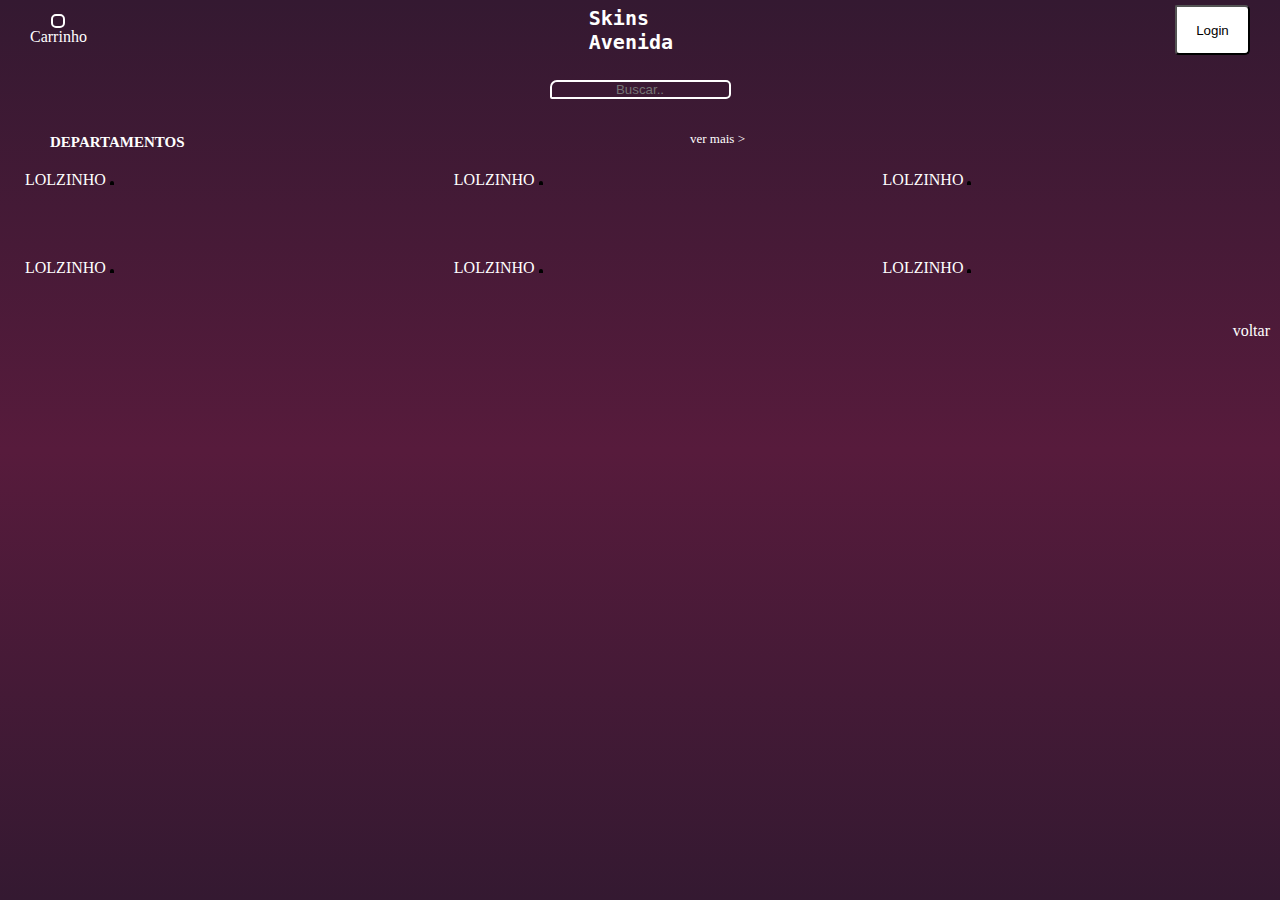
==== resources/index.html @ dd3b5e3c "footer" ====
<!DOCTYPE html>
<html lang="en">
<head>
  <meta charset="UTF-8">
  <meta http-equiv="X-UA-Compatible" content="IE=edge">
  <meta name="viewport" content="width=device-width, initial-scale=1.0">
  <link rel="stylesheet" href="../vendors/css/normalize.css">
  <link rel="stylesheet" href="/resources/css/style.css">
  <script src="https://kit.fontawesome.com/0aef580cf3.js" crossorigin="anonymous"></script>
  <title>Skins Avenida</title>
</head>
<body>
<header>
  <nav class="top">
    <div id="icon-car-text">
    <i id="car" class="fa-solid fa-cart-shopping"></i>  
    <a id="card-Text">Carrinho</a>  
  </div>
    <p id="copywriting">  Skins <br> Avenida</p>
    <button class="login-button">Login</button>
  </nav>
  <nav class="pesq">
    <input type="text" placeholder="Buscar.." class="search-bar">
    <i class="fa-solid fa-magnifying-glass" style="color: white;"></i>
</nav>
</header>
<section class="center">
  <div class="row" >
    <div class="col span-1-of-2">
      <div class="bar-text">
        <i class="fa-solid fa-bars-progress" id="bars"></i>
        <p id="icon-bars-text">DEPARTAMENTOS</p>
      </div>
    </div>
    <div class="col span-1-of-2">
     <a id="ver-mais" href="">ver mais ></a>
      </div>
  </div>

  <div class="images">
    <ul>
      <li>
        <figure class="individual-image">
         <span>LOLZINHO</span>
          <img src="img/1.png" alt="">
        </figure>
      </li>
      <li>
        <figure class="individual-image">
          <span>LOLZINHO</span>
          <img src="img/1.png" alt="">
        </figure>
      </li>
      <li>
        <figure class="individual-image">
          <span>LOLZINHO</span>
          <img src="img/1.png" alt="">
        </figure>
      </li>
      <li>
        <figure class="individual-image">
          <span>LOLZINHO</span>
          <img src="img/1.png" alt="">
        </figure>
      </li>
      <li>
        <figure class="individual-image">
          <span>LOLZINHO</span>
          <img src="img/1.png" alt="">
        </figure>
      </li>
      <li>
        <figure class="individual-image">
          <span>LOLZINHO</span>
          <img src="img/1.png" alt="">
        </figure>
      </li>
    </ul>

  </div>


</section>

<footer>
  <a href="" >voltar</a>
</footer>
</body>
</html>
---- resources/css/style.css ----
*{
  padding: 0;
  margin: 0;
  box-sizing: border-box;

}

@import url('https://fonts.googleapis.com/css2?family=Fjalla+One&family=IBM+Plex+Mono:wght@100&family=Pangolin&family=Shadows+Into+Light&display=swap');
html{
  font-family: 'Fjalla One', sans-serif;
  font-family: 'IBM Plex Mono', monospace;
  font-family: 'Shadows Into Light', cursive;
  font-family: 'Pangolin', cursive;
}

#copywriting{
  font-family: 'IBM Plex Mono', monospace;
  font-size: 20px;
  font-weight: bold;
  color: white;
}
body{
  background-image:linear-gradient(#341931,#571B3C,#341931  ) ;
  background-size: 100vw 100vh;
}

header .top{
  width: 100%;
  padding: 5px 30px;
  display: flex;
  justify-content: space-between;
  align-items: center;
}

#icon-car-text {
  display: flex;
  flex-direction: column;
  align-items: center;
  color: white;
}

header #icon-car-text #car{
  font-size: 20px;
  border: 2px solid ;
  border-radius: 5px;
  padding: 5px;
}

header #carrinho a{
  font-size: 12px;
  font-family: 'Pangolin', cursive;
}
header .login-button{
  background-color: white;
  border-radius: 2px 5px 5px 4px;
  font-family: 'Fjalla One', sans-serif;
  width: 75px;
  height: 50px;
}
header .pesq{
  display: flex;
  justify-content: center;
  align-items: center;
  margin-top: 20px;
}
header .pesq .search-bar{
  border: 2px solid white;
  border-radius:  7px 5px 5px 2px ;
  background-color: transparent;
  text-align: center;
}

.center .row{
  margin-top: 30px;
  display: grid;
  margin-left: 30px;
  grid-template-columns:1fr 1fr;
  column-gap: 70px;
}

.center .row .bar-text{
  display: flex;
}
.center .row #bars{
  font-size: 30px;
  color: white;
}
.center .row .bar-text #icon-bars-text{
  margin-top: 5px;
  margin-left: 20px;
  font-size: 15px;
  color: white;
  font-weight: bold
  
}

.center .row #ver-mais{
  font-weight: inherit;
  font-size: 13px;
  color: white;
  text-decoration: none;
}

  .images ul {
        display: flex;
        flex-wrap: wrap;
        justify-content: space-between;
        list-style-type: none;
        padding: 0;
    }

    .images span{
      color: white;
    }
    .images li {
      width:33%;
      box-sizing: border-box;
    }

    .images img {
      width: 100%;
      height: auto;
      border-top-left-radius: 10px;
      border-top-right-radius: 10px;
      border: 2px solid;
      
    }
    .images figure {
      position: relative;
      margin-left: 25px;
      margin-right: 20px;
      margin-bottom: 50px;
      margin-top: 20px;

    }


    footer a{
      float: right; 
      margin-right: 10px;
      position: relative; 
      top: -5px;
      text-decoration: none;
      color: white;
    }

    /*
    lux skin portrait
    */
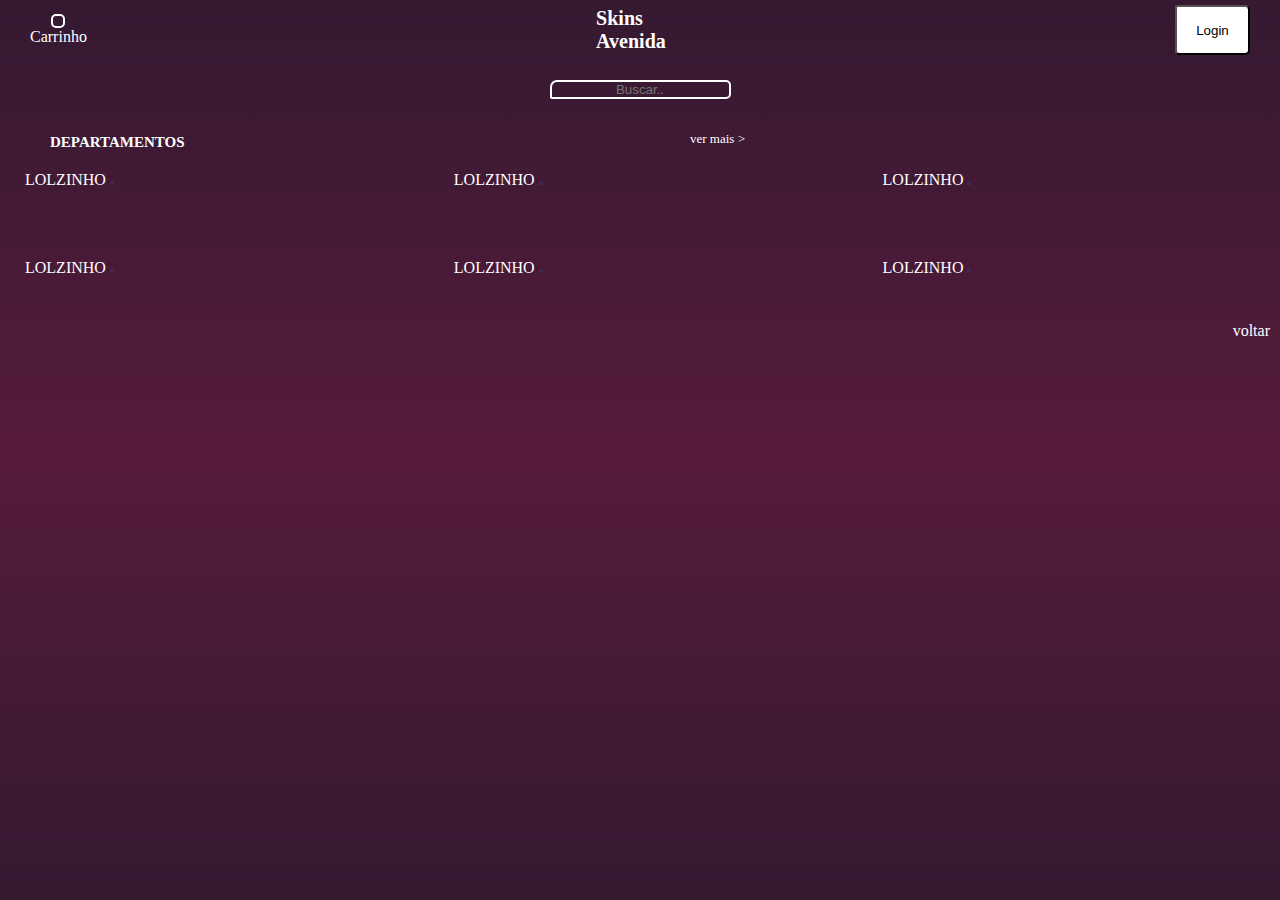
==== commit 53d47f61: "add js" ====
--- a/resources/index.html
+++ b/resources/index.html
@@ -7,6 +7,7 @@
   <link rel="stylesheet" href="../vendors/css/normalize.css">
   <link rel="stylesheet" href="/resources/css/style.css">
   <script src="https://kit.fontawesome.com/0aef580cf3.js" crossorigin="anonymous"></script>
+  <script src="js/index.js"></script>
   <title>Skins Avenida</title>
 </head>
 <body>
@@ -17,7 +18,7 @@
     <a id="card-Text">Carrinho</a>  
   </div>
     <p id="copywriting">  Skins <br> Avenida</p>
-    <button class="login-button">Login</button>
+    <button class="login-button" onclick="redirectToLogin()">Login</button>
   </nav>
   <nav class="pesq">
     <input type="text" placeholder="Buscar.." class="search-bar">
--- a/resources/css/style.css
+++ b/resources/css/style.css
@@ -1,4 +1,4 @@
-*{
+  *{
   padding: 0;
   margin: 0;
   box-sizing: border-box;
@@ -6,15 +6,17 @@
 }
 
 @import url('https://fonts.googleapis.com/css2?family=Fjalla+One&family=IBM+Plex+Mono:wght@100&family=Pangolin&family=Shadows+Into+Light&display=swap');
+@import url('https://fonts.googleapis.com/css2?family=Press+Start+2P&display=swap');
 html{
   font-family: 'Fjalla One', sans-serif;
   font-family: 'IBM Plex Mono', monospace;
   font-family: 'Shadows Into Light', cursive;
   font-family: 'Pangolin', cursive;
+  font-family: 'Press Start 2P', cursive;
 }
 
 #copywriting{
-  font-family: 'IBM Plex Mono', monospace;
+  font-family: 'Press Start 2P', cursive;
   font-size: 20px;
   font-weight: bold;
   color: white;
@@ -109,7 +111,7 @@
         padding: 0;
     }
 
-    .images span{
+    .images .individual-image span{
       color: white;
     }
     .images li {
@@ -122,7 +124,7 @@
       height: auto;
       border-top-left-radius: 10px;
       border-top-right-radius: 10px;
-      border: 2px solid;
+      border: 2px solid #3D2B52;
       
     }
     .images figure {
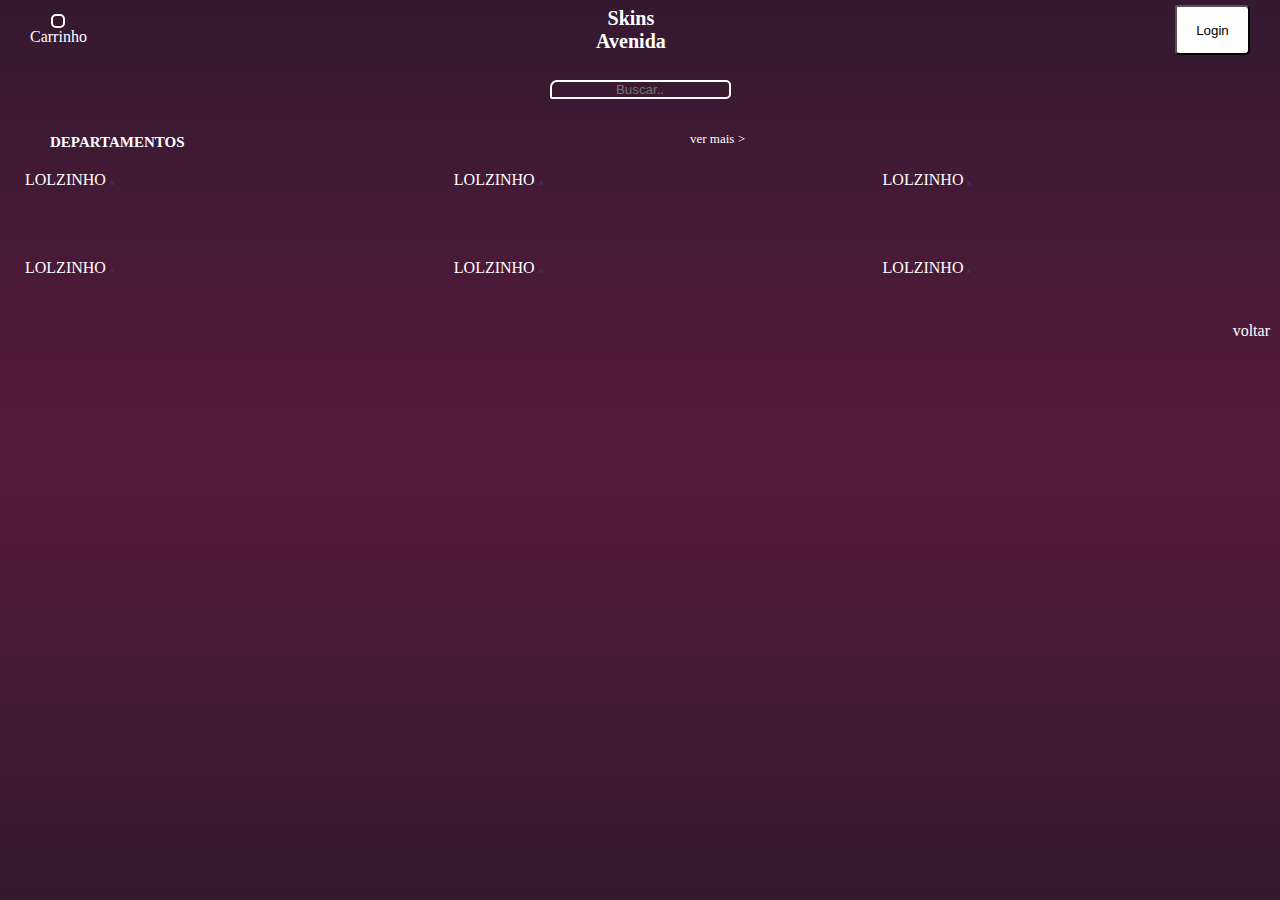
==== commit c7a79c65: "Add shoppingCart.html and checkout.html" ====
--- a/resources/index.html
+++ b/resources/index.html
@@ -21,7 +21,7 @@
     <button class="login-button" onclick="redirectToLogin()">Login</button>
   </nav>
   <nav class="pesq">
-    <input type="text" placeholder="Buscar.." class="search-bar">
+    <input type="text" placeholder="Buscar.." class="search-bar" style="color: white;">
     <i class="fa-solid fa-magnifying-glass" style="color: white;"></i>
 </nav>
 </header>
--- a/resources/css/style.css
+++ b/resources/css/style.css
@@ -20,6 +20,7 @@
   font-size: 20px;
   font-weight: bold;
   color: white;
+  text-align: center;
 }
 body{
   background-image:linear-gradient(#341931,#571B3C,#341931  ) ;
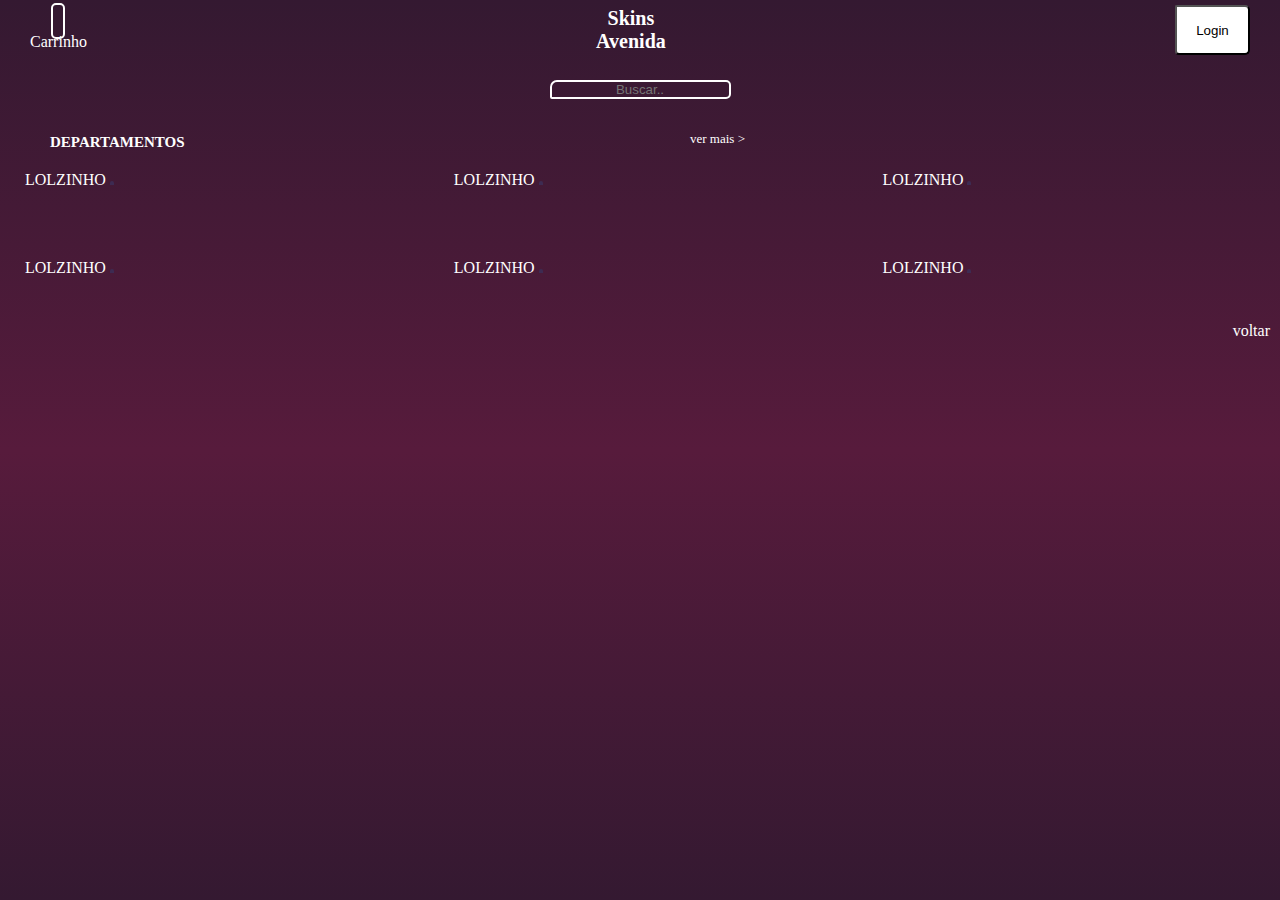
==== commit edd491d8: "telas celular "Prontas"" ====
--- a/resources/index.html
+++ b/resources/index.html
@@ -14,8 +14,10 @@
 <header>
   <nav class="top">
     <div id="icon-car-text">
-    <i id="car" class="fa-solid fa-cart-shopping"></i>  
-    <a id="card-Text">Carrinho</a>  
+      <a href="shoppingCart.html" style="text-decoration: none;">
+        <i id="car" class="fa-solid fa-cart-shopping"></i>  
+      <p>Carrinho</p> 
+    </a>
   </div>
     <p id="copywriting">  Skins <br> Avenida</p>
     <button class="login-button" onclick="redirectToLogin()">Login</button>
--- a/resources/css/style.css
+++ b/resources/css/style.css
@@ -15,6 +15,22 @@
   font-family: 'Press Start 2P', cursive;
 }
 
+a {
+  text-decoration: none;
+  color: inherit;
+  cursor: pointer;
+}
+
+button{
+  cursor: pointer;
+}
+
+a:focus,
+a:hover {
+  outline: none;
+  color: inherit;
+}
+
 #copywriting{
   font-family: 'Press Start 2P', cursive;
   font-size: 20px;
@@ -22,10 +38,10 @@
   color: white;
   text-align: center;
 }
-body{
-  background-image:linear-gradient(#341931,#571B3C,#341931  ) ;
-  background-size: 100vw 100vh;
-}
+  body{
+    background-image:linear-gradient(#341931,#571B3C,#341931  ) ;
+    background-size: 100vw 100vh;
+  }
 
 header .top{
   width: 100%;
@@ -40,6 +56,7 @@
   flex-direction: column;
   align-items: center;
   color: white;
+  text-align: center;
 }
 
 header #icon-car-text #car{
@@ -49,7 +66,7 @@
   padding: 5px;
 }
 
-header #carrinho a{
+header #carrinho p{
   font-size: 12px;
   font-family: 'Pangolin', cursive;
 }
@@ -104,6 +121,11 @@
   text-decoration: none;
 }
 
+.center .row #ver-mais:hover {
+  background-color: #0C3866;
+  box-shadow: 0px 2px 4px rgba(0, 0, 0, 0.4);
+}
+
   .images ul {
         display: flex;
         flex-wrap: wrap;
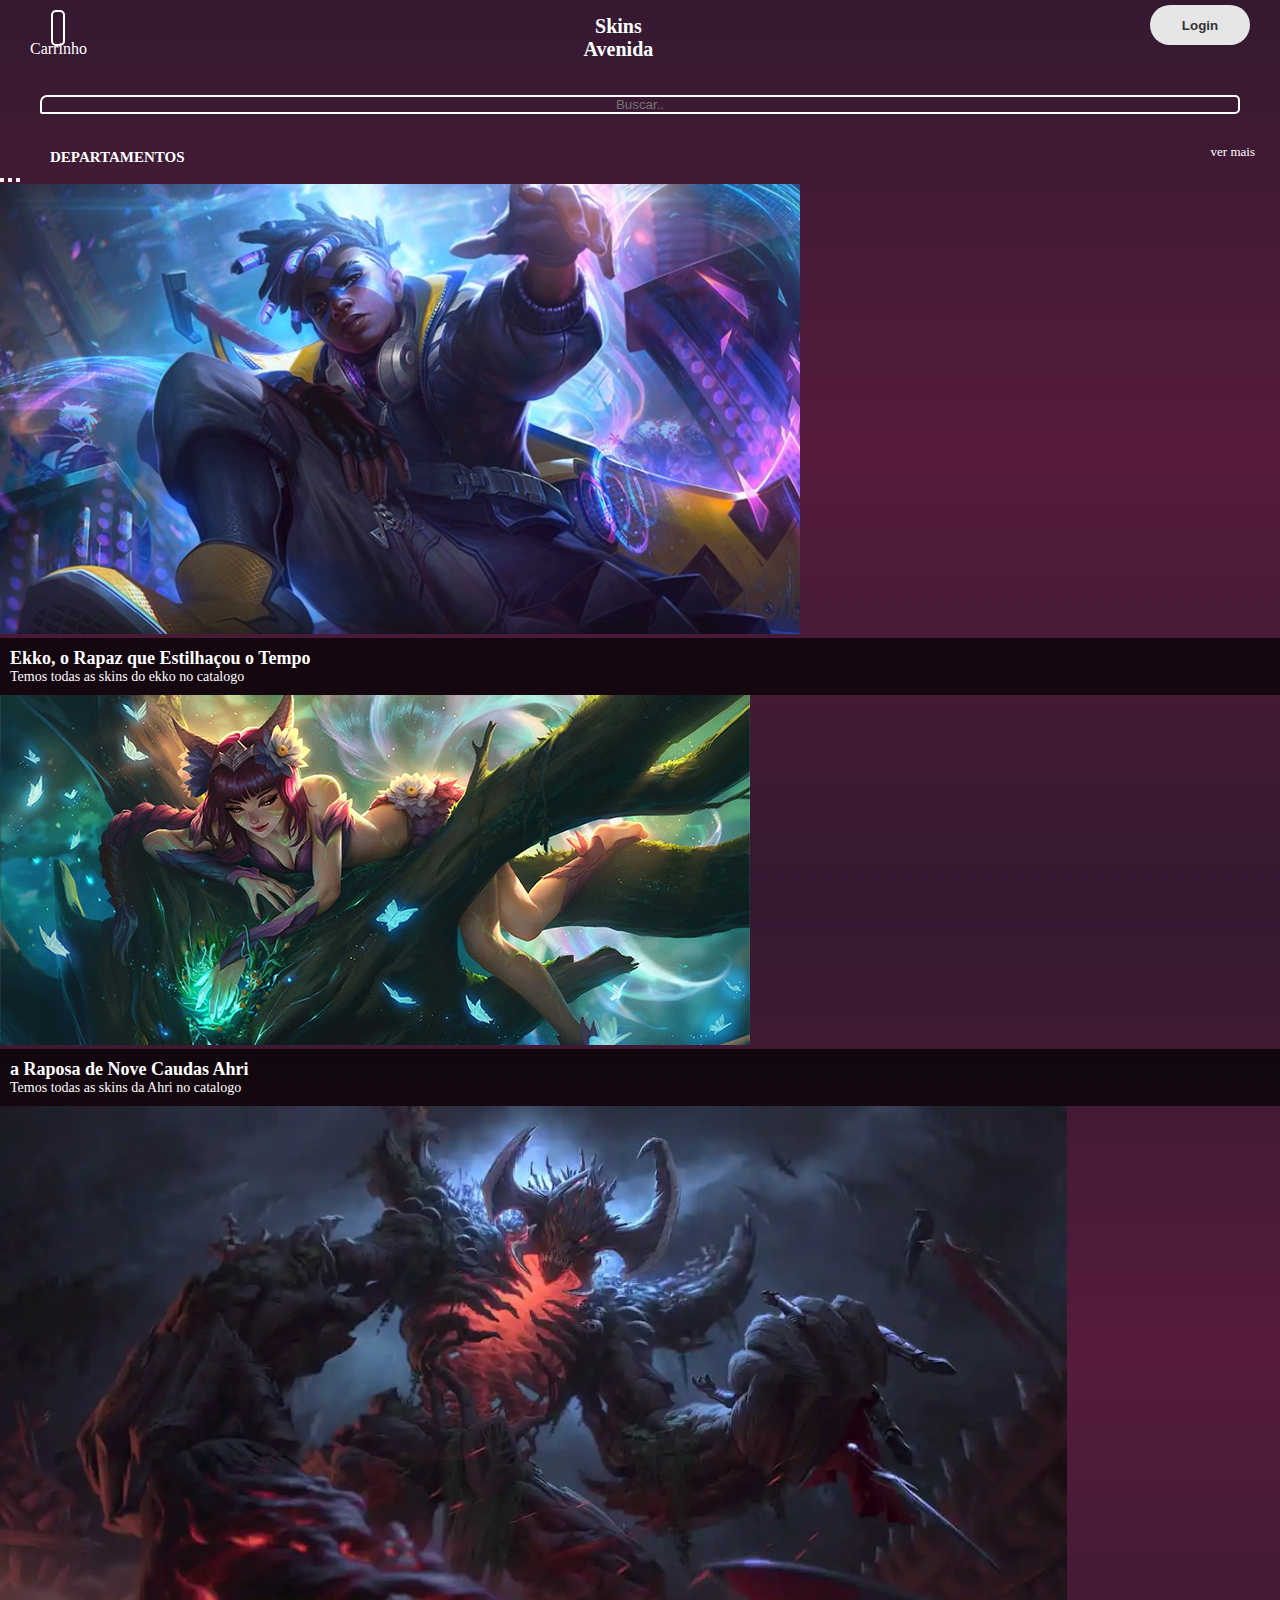
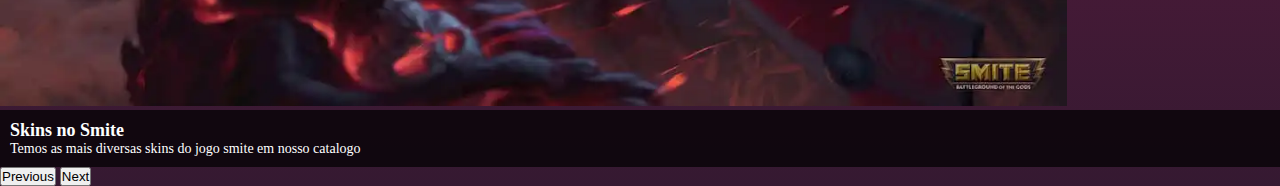
==== commit 34370e3c: "Final (eu acho)" ====
--- a/resources/index.html
+++ b/resources/index.html
@@ -8,15 +8,17 @@
   <link rel="stylesheet" href="/resources/css/style.css">
   <script src="https://kit.fontawesome.com/0aef580cf3.js" crossorigin="anonymous"></script>
   <script src="js/index.js"></script>
+  <link href="https://cdn.jsdelivr.net/npm/bootstrap@5.0.2/dist/css/bootstrap.min.css" rel="stylesheet" integrity="sha384-EVSTQN3/azprG1Anm3QDgpJLIm9Nao0Yz1ztcQTwFspd3yD65VohhpuuCOmLASjC" crossorigin="anonymous">
+  <script src="https://cdn.jsdelivr.net/npm/bootstrap@5.0.2/dist/js/bootstrap.bundle.min.js" integrity="sha384-MrcW6ZMFYlzcLA8Nl+NtUVF0sA7MsXsP1UyJoMp4YLEuNSfAP+JcXn/tWtIaxVXM" crossorigin="anonymous"></script>
   <title>Skins Avenida</title>
 </head>
 <body>
 <header>
   <nav class="top">
     <div id="icon-car-text">
-      <a href="shoppingCart.html" style="text-decoration: none;">
+      <a class="small-car" href="shoppingCart.html" style="text-decoration: none;">
         <i id="car" class="fa-solid fa-cart-shopping"></i>  
-      <p>Carrinho</p> 
+      <p style="color: white;">Carrinho</p> 
     </a>
   </div>
     <p id="copywriting">  Skins <br> Avenida</p>
@@ -29,65 +31,116 @@
 </header>
 <section class="center">
   <div class="row" >
-    <div class="col span-1-of-2">
+    <div class="col span-1-of-2 left-column">
       <div class="bar-text">
         <i class="fa-solid fa-bars-progress" id="bars"></i>
         <p id="icon-bars-text">DEPARTAMENTOS</p>
       </div>
     </div>
-    <div class="col span-1-of-2">
-     <a id="ver-mais" href="">ver mais ></a>
+    <div class="col span-1-of-2 right-column">
+     <a id="ver-mais" href="" style=" margin-left: auto;">ver mais</a>
       </div>
   </div>
 
-  <div class="images">
+  <div id="carrosel" class="carousel slide" data-bs-ride="carousel" >
+    <div class="carousel-indicators">
+      <button type="button" data-bs-target="#carrosel" data-bs-slide-to="0" class="active" aria-current="true" aria-label="Slide 1"></button>
+      <button type="button" data-bs-target="#carrosel" data-bs-slide-to="1" aria-label="Slide 2"></button>
+      <button type="button" data-bs-target="#carrosel" data-bs-slide-to="2" aria-label="Slide 3"></button>
+    </div>
+    <div class="carousel-inner">
+      <div class="carousel-item active">
+        <img src="img/Carrossel1.png" class="d-block w-100" alt="...">
+        <div class="carousel-caption d-none d-md-block">
+          <h5>Ekko, o Rapaz que Estilhaçou o Tempo</h5>
+          <p>Temos todas as skins do ekko no catalogo</p>
+        </div>
+      </div>
+      <div class="carousel-item">
+        <img src="img/Carrossel2.jpg" class="d-block w-100" alt="...">
+        <div class="carousel-caption d-none d-md-block">
+          <h5>a Raposa de Nove Caudas Ahri </h5>
+          <p>Temos todas as skins da Ahri no catalogo</p>
+        </div>
+      </div>
+      <div class="carousel-item">
+        <img src="img/Carrossel3.png" class="d-block w-100" alt="...">
+        <div class="carousel-caption d-none d-md-block">
+          <h5>Skins no Smite</h5>
+          <p>Temos as mais diversas skins do jogo smite em nosso catalogo</p>
+        </div>
+        
+      </div>
+    </div>
+    <button class="carousel-control-prev" type="button" data-bs-target="#carrosel" data-bs-slide="prev">
+      <span class="carousel-control-prev-icon" aria-hidden="true"></span>
+      <span class="visually-hidden">Previous</span>
+    </button>
+    <button class="carousel-control-next" type="button" data-bs-target="#carrosel" data-bs-slide="next">
+      <span class="carousel-control-next-icon" aria-hidden="true"></span>
+      <span class="visually-hidden">Next</span>
+    </button>
+  </div>
+
+  <div class="images" id="imgs">
     <ul>
       <li>
         <figure class="individual-image">
-         <span>LOLZINHO</span>
-          <img src="img/1.png" alt="">
+          <a href="">
+            <span>Lux(LoL)</span>
+            <img src="img/1.png" alt="">
+          </a>
         </figure>
       </li>
       <li>
         <figure class="individual-image">
-          <span>LOLZINHO</span>
-          <img src="img/1.png" alt="">
+          <a href="">
+            <span>Sona(LoL)</span>
+            <img src="img/2.jpg" alt="">
+          </a>
         </figure>
       </li>
       <li>
         <figure class="individual-image">
-          <span>LOLZINHO</span>
-          <img src="img/1.png" alt="">
+          <a href="">
+            <span>Caitlyn(LoL)</span>
+            <img src="img/3.jpg" alt="">
+          </a>
         </figure>
       </li>
       <li>
         <figure class="individual-image">
-          <span>LOLZINHO</span>
-          <img src="img/1.png" alt="">
+          <a href="">
+            <span>Athena(Smite)</span>
+            <img src="img/4.jpg" alt="">
+          </a>
         </figure>
       </li>
       <li>
         <figure class="individual-image">
-          <span>LOLZINHO</span>
-          <img src="img/1.png" alt="">
+          <a href="">
+            <span>Loki(Smite)</span>
+            <img src="img/5.jpg" alt="">
+          </a>
         </figure>
       </li>
       <li>
         <figure class="individual-image">
-          <span>LOLZINHO</span>
-          <img src="img/1.png" alt="">
+          <a href="">
+            <span>Susano(Smite)</span>
+            <img src="img/6.png" alt="">
+          </a>
         </figure>
       </li>
     </ul>
+  </div>
+  
 
   </div>
 
 
 </section>
 
-<footer>
-  <a href="" >voltar</a>
-</footer>
 </body>
 </html>
 
--- a/resources/css/style.css
+++ b/resources/css/style.css
@@ -19,6 +19,7 @@
   text-decoration: none;
   color: inherit;
   cursor: pointer;
+  
 }
 
 button{
@@ -64,30 +65,42 @@
   border: 2px solid ;
   border-radius: 5px;
   padding: 5px;
+  color: white;
 }
 
 header #carrinho p{
   font-size: 12px;
   font-family: 'Pangolin', cursive;
-}
-header .login-button{
-  background-color: white;
-  border-radius: 2px 5px 5px 4px;
+  color: white;
+}
+header .login-button {
+  margin-bottom: 25px;
+  background-color: #e6e6e6;
+  border: none;
+  border-radius: 25px;
   font-family: 'Fjalla One', sans-serif;
-  width: 75px;
-  height: 50px;
-}
+  width: 100px;
+  height: 40px;
+  font-weight: bold;
+  color: #333;
+}
+
+header .login-button:hover {
+  background-color: #ccc;
+}
+
 header .pesq{
   display: flex;
   justify-content: center;
   align-items: center;
   margin-top: 20px;
 }
-header .pesq .search-bar{
+header .pesq .search-bar {
   border: 2px solid white;
-  border-radius:  7px 5px 5px 2px ;
+  border-radius: 7px 5px 5px 2px;
   background-color: transparent;
   text-align: center;
+  width: 400px;
 }
 
 .center .row{
@@ -96,6 +109,8 @@
   margin-left: 30px;
   grid-template-columns:1fr 1fr;
   column-gap: 70px;
+  justify-content: space-between;
+  
 }
 
 .center .row .bar-text{
@@ -115,16 +130,27 @@
 }
 
 .center .row #ver-mais{
+  display: grid;
   font-weight: inherit;
   font-size: 13px;
   color: white;
   text-decoration: none;
+  justify-content: end;
+  margin-right: 25px;
+
 }
 
 .center .row #ver-mais:hover {
   background-color: #0C3866;
   box-shadow: 0px 2px 4px rgba(0, 0, 0, 0.4);
 }
+
+
+#carrosel{
+  display: none;
+}
+
+
 
   .images ul {
         display: flex;
@@ -169,11 +195,53 @@
       color: white;
     }
 
-    /*
-    lux skin portrait
-    */
-
-
-
-
-
+    @media (min-width: 768px) {
+      header .pesq .search-bar {
+        width: 700px;
+      }
+      #carrosel{
+        display: block;
+      }
+      .carousel-item img {
+        max-width: 100%;
+        max-height: 500px; /* Defina a altura desejada para as imagens */
+      }
+      #imgs{
+        display: none;
+      }
+    }
+
+  
+    @media (min-width: 1200px){
+      #carrosel{
+        display: block;
+      }
+      header .pesq .search-bar {
+        width: 1200px;
+      }
+
+      .carousel-item img {
+        max-width: 100%;
+        max-height: 600px; /* Defina a altura desejada para as imagens */
+      }
+      .carousel-caption {
+        background-color: rgba(0, 0, 0, 0.7); 
+        color: #fff; 
+        padding: 10px; 
+      }
+      .carousel-caption h5 {
+        font-size: 18px; /* Tamanho da fonte do título da legenda */
+      }
+      
+      .carousel-caption p {
+        font-size: 14px; /* Tamanho da fonte do conteúdo da legenda */
+      }
+
+      #imgs{
+        display: none;
+      }
+    }
+
+
+
+
